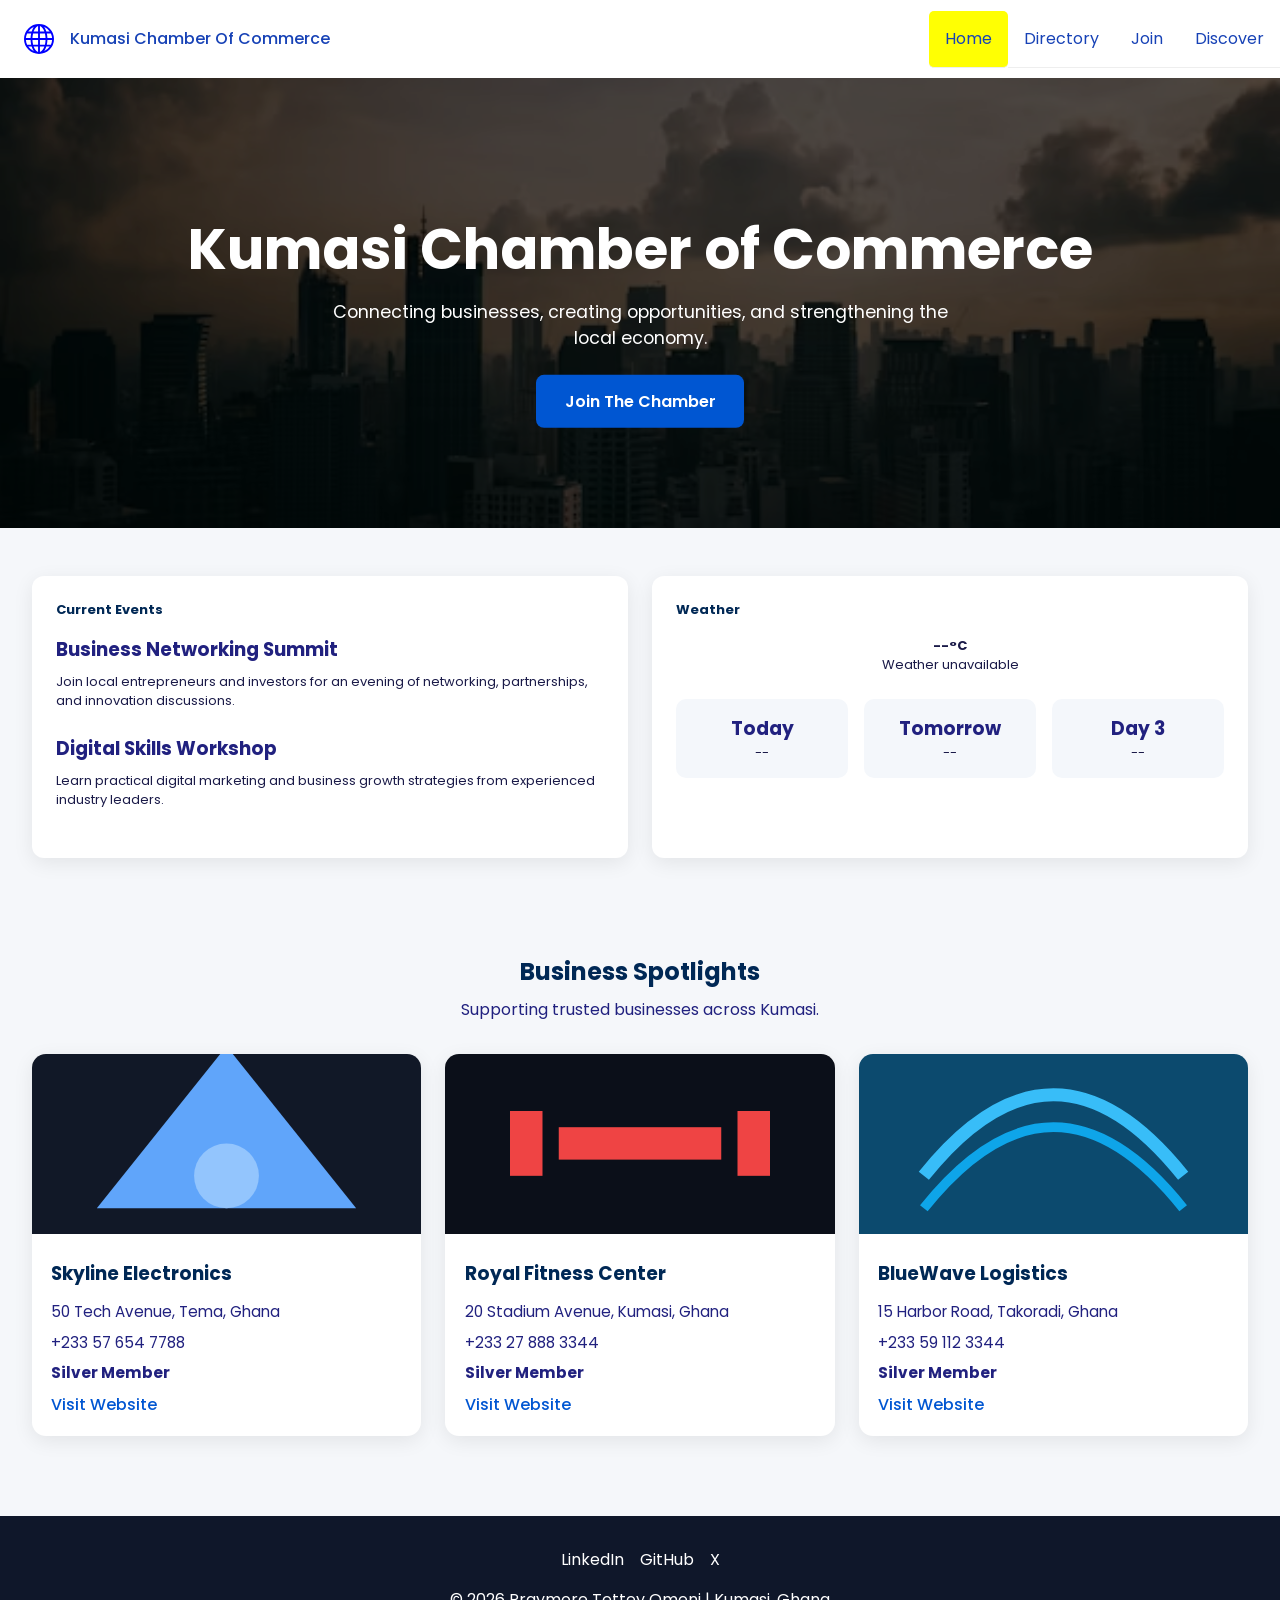
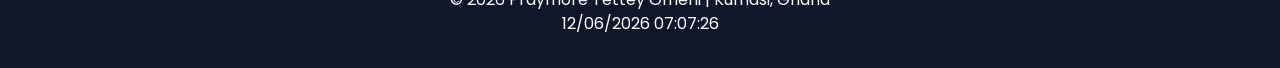
==== chamber/index.html @ e7712b9a "Complete home page of chamber of commerce project" ====
<!DOCTYPE html>
<html lang="en">
<head>
    <meta charset="UTF-8">
    <meta name="viewport" content="width=device-width, initial-scale=1.0">
    <meta name="description" content="The Kumasi Chamber of Commerce directory connects visitors with trusted local businesses.">
    <meta name="author" content="Praymore Tettey Omeni">
    <meta property="og:title" content="Kumasi Chamber of Commerce Home">
    <meta property="og:description" content="Explore local businesses, connect with trusted companies, and discover opportunities through the Kumasi Chamber of Commerce business directory.">
    <meta property="og:image" content="https://praymorex.github.io/wdd231/chamber/images/meta-image.webp">
    <meta property="og:url" content="https://praymorex.github.io/wdd231/chamber/index.html">
    <title>Kumasi Chamber Of Commerce | Directory</title>
    <link rel="icon" href="./images/favicon.ico">
    <link rel="stylesheet" href="styles/normalize.css">
    <link rel="stylesheet" href="styles/small.css">
    <link rel="stylesheet" href="styles/larger.css">
    <link rel="preconnect" href="https://fonts.googleapis.com">
    <link rel="preconnect" href="https://fonts.gstatic.com" crossorigin>
    <link href="https://fonts.googleapis.com/css2?family=Poppins:wght@300;400;500;600;700&display=swap" rel="stylesheet">
    <script src="scripts/home.js" defer></script>
</head>
<body>

<header>
    <div class="header">
        <div class="logo-name">
            <svg xmlns="http://www.w3.org/2000/svg" width="30" height="30" fill="blue" class="bi bi-globe" viewBox="0 0 16 16">
            <path d="M0 8a8 8 0 1 1 16 0A8 8 0 0 1 0 8m7.5-6.923c-.67.204-1.335.82-1.887 1.855A8 8 0 0 0 5.145 4H7.5zM4.09 4a9.3 9.3 0 0 1 .64-1.539 7 7 0 0 1 .597-.933A7.03 7.03 0 0 0 2.255 4zm-.582 3.5c.03-.877.138-1.718.312-2.5H1.674a7 7 0 0 0-.656 2.5zM4.847 5a12.5 12.5 0 0 0-.338 2.5H7.5V5zM8.5 5v2.5h2.99a12.5 12.5 0 0 0-.337-2.5zM4.51 8.5a12.5 12.5 0 0 0 .337 2.5H7.5V8.5zm3.99 0V11h2.653c.187-.765.306-1.608.338-2.5zM5.145 12q.208.58.468 1.068c.552 1.035 1.218 1.65 1.887 1.855V12zm.182 2.472a7 7 0 0 1-.597-.933A9.3 9.3 0 0 1 4.09 12H2.255a7 7 0 0 0 3.072 2.472M3.82 11a13.7 13.7 0 0 1-.312-2.5h-2.49c.062.89.291 1.733.656 2.5zm6.853 3.472A7 7 0 0 0 13.745 12H11.91a9.3 9.3 0 0 1-.64 1.539 7 7 0 0 1-.597.933M8.5 12v2.923c.67-.204 1.335-.82 1.887-1.855q.26-.487.468-1.068zm3.68-1h2.146c.365-.767.594-1.61.656-2.5h-2.49a13.7 13.7 0 0 1-.312 2.5m2.802-3.5a7 7 0 0 0-.656-2.5H12.18c.174.782.282 1.623.312 2.5zM11.27 2.461c.247.464.462.98.64 1.539h1.835a7 7 0 0 0-3.072-2.472c.218.284.418.598.597.933M10.855 4a8 8 0 0 0-.468-1.068C9.835 1.897 9.17 1.282 8.5 1.077V4z"/>
            </svg>
            <span>Kumasi Chamber Of Commerce</span>

        </div>
        <button id="menu" aria-label="Menu"></button>

        <nav id="nav-bar" class="navigation">
            <ul>
                <li><a class="active" href="./index.html">Home</a></li>
                <li><a href="./directory.html">Directory</a></li>
                <li><a href="#">Join</a></li>
                <li><a href="#">Discover</a></li>

            </ul>
            
        </nav>
    </div>
</header>

<main class="home">
    <section class="hero">
        <picture>
            <source srcset="images/hero-large.avif" media="(min-width: 768px)">
            <source srcset="images/hero-small.avif" media="(max-width: 767px)">
            <img src="images/hero-small.avif" alt="Kumasi business district" loading="lazy">
        </picture>

        <div class="hero-content">
            <h1>Kumasi Chamber of Commerce</h1>
            <p>
                Connecting businesses, creating opportunities, and strengthening the local economy.
            </p>

            <a href="#" class="cta-btn">Join The Chamber</a>
        </div>
    </section>

    <section class="info-grid">

        <section class="events card">
            <h2>Current Events</h2>

            <div class="event-item">
                <h3>Business Networking Summit</h3>
                <p>
                    Join local entrepreneurs and investors for an evening of networking,
                    partnerships, and innovation discussions.
                </p>
            </div>

            <div class="event-item">
                <h3>Digital Skills Workshop</h3>
                <p>
                    Learn practical digital marketing and business growth strategies
                    from experienced industry leaders.
                </p>
            </div>
        </section>

        <section class="weather card">
            <h2>Weather</h2>

            <div class="weather-main">
                <p class="temperature">
                    <span id="current-temp"></span>°C
                </p>

                <p id="weather-desc"></p>
            </div>

            <div class="forecast">
                <div>
                    <h3>Today</h3>
                    <p id="day1"></p>
                </div>

                <div>
                    <h3>Tomorrow</h3>
                    <p id="day2"></p>
                </div>

                <div>
                    <h3>Day 3</h3>
                    <p id="day3"></p>
                </div>
            </div>
        </section>

    </section>

    <section class="spotlights">
        <div class="section-heading">
            <h2>Business Spotlights</h2>
            <p>Supporting trusted businesses across Kumasi.</p>
        </div>

        <div id="spotlight-container" class="spotlight-grid"></div>
    </section>
</main>

<footer>
    <div class="socials">
        <a href="#" aria-label="LinkedIn">LinkedIn</a>
        <a href="#" aria-label="GitHub">GitHub</a>
        <a href="#" aria-label="Twitter">X</a>
    </div>
    <p>
        &copy; <span id="currentyear"></span>
        Praymore Tettey Omeni | Kumasi, Ghana
    </p>

    <p id="last-modified"></p>
</footer>

</body>
</html>
---- chamber/styles/small.css ----
:root {
    --primary-color: #0f172a;
    --secondary-color: #2563eb;
    --accent-color: #facc15;
    --background-color: #f8fafc;
    --text-color: #111827;
    --completed-color: #1742b6;
    --body-bg-color: rgba(255, 255, 255, 0.968);
}

* {
    margin: 0;
    padding: 0;
    box-sizing: border-box;
}

body {
    font-family: 'Poppins', sans-serif;
    color: rgb(33, 33, 127);
    line-height: 1.5;
}

.header{
    background-color: var(--body-bg-color);
    color: var(--completed-color);
    display: flex;
    justify-content: space-between;
    align-items: center;
    position: relative; 
    z-index: 1000;
    
}

#menu {
    background: none;
    border: none;
    color: var(--completed-color);
    font-size: 2rem;
    cursor: pointer;
    padding: 1rem;
}

#menu::before {
    content: "☰";
}

#menu.show::before {
    content: "✖";
}

.active {
  color: white;
  background-color: rgb(255, 255, 3);
  padding: 5px 10px;
  border-radius: 5px;
}

.navigation {
    display: none;
}

.navigation.show {
    position: absolute;
    top: 100%;        
    left: 0;
    width: 100%;
    background-color: #ffffff; 
    display: flex;
    flex-direction: column;
    align-items: center;
    z-index: 100;
}

.navigation ul {
    list-style: none;
}

.navigation a {
    width: 100%;
    display: block;
    padding: 1rem;
    text-decoration: none;
    color: var(--completed-color);
    transition: background-color 0.3s ease;
    border-bottom: 1px solid #eee;
    z-index: 1000;
}

.navigation a:hover {
    background-color: var(--accent-color);
}

.logo-name {
    display: flex;
    justify-content: space-between;
    align-items: center;
    gap: 1rem;
    padding: 1.5rem;
}

.logo-name span{
    font-weight: 500;
}

footer {
    background-color: var(--primary-color);
    color: white;
    text-align: center;
    padding: 2rem 1rem;
}

.socials {
    display: flex;
    justify-content: center;
    gap: 1rem;
    margin-bottom: 1rem;
}

.socials a {
    color: white;
    text-decoration: none;
}


/* DIRECTORY PAGE */
.hero {
  position: relative;
  width: 100%;
  height: 100px;
  overflow: hidden;
}

.hero img {
  width: 100%;
  height: 100%;
  object-fit: cover;
  display: block;
}

.hero-text {
  position: absolute;
  bottom: 7px;
  left: 30px;
  color: white;
}

.hero-text h1 {
  margin-top: 10px;
  font-size: 1.2rem;
}

.grid-view span, .list-view span{
    color: #1f2d7f;
    font-size: 12px;
}

.search-bar {
      width: 250px;
      padding-top: 10px;
      border: 1px solid #ccc;
      font-size: 10px;
}

.search-btn {
      padding: 5px 7px;
      cursor: pointer;
      border: 1px solid black;
}

#clear-btn{
    padding: 0.5rem 1rem;
    font-size: 12px;
}

#clear-btn, .search form, select{
    width: 100%;
    max-width: 280px;
}

#grid-btn, #list-btn{
    padding: 0.5rem 1rem;
    font-size: 12px;
}

select{
    width: 90%;
    max-width: 280px;
    border: 1px solid #ccc;
    border-radius: 6px;
    background-color: white;
    color: var(--text-color);
    padding: 0.8rem 1rem;
    font-size: 12px; 
}

.categories {
    width: 100%;
    display: flex;
    flex-direction: column;
    align-items: center;
    gap: 0.3rem;
}

.categories label {
    font-size: 12px;
    color: var(--completed-color);
}


.search form{
    display: flex;
}

.extra{
    display: flex;
    flex-direction: column;
    justify-content: space-evenly;
    align-items: center;
    padding: 0.2rem;
}

.extra *{
    padding: 0.2rem;
}

.grid-view {
    display: grid;
    grid-template-columns: repeat(auto-fit, minmax(320px, 320px));
    gap: 1.5rem;
    padding: 1rem;
    justify-content: center;
}

.list-view {
    display: flex;
    flex-direction: column;
    gap: 15px;
}

.grid-view .card{
    height: auto;
    padding: 1rem;
    border: 1px solid rgb(46, 52, 161);
    border-radius: 10px;
    transition: transform 0.2s ease, box-shadow 0.2s ease;
}

.grid-view .card:hover {
    transform: translateY(-4px);
    box-shadow: 0 4px 12px rgba(0,0,0,0.15);
}

.list-view .card *{
    width: 17%;
}

.card p, .card h2{
    color: rgb(26, 26, 72);
    font-size: 12px;
}

.list-view .card{
    display: flex;
    gap: 10px;
    align-items: center;
    padding: 1rem;
}

.list-view .card:nth-child(odd) {
    background-color: lightgray;
}

.list-view .card:nth-child(even) {
    background-color: white;
}

/*Home page*/
main {
    width: 100%;
}

.home .hero {
    position: relative;
    margin-top: 0;
    height: auto;
}

.home .hero::before {
    content: "";
    position: absolute;
    inset: 0;
    background: rgba(0, 0, 0, 0.45);
    z-index: 1;
}

.home .hero img {
    width: 100%;
    height: 450px;
    object-fit: cover;
    display: block;
    filter: brightness(55%);
}

.home .hero .hero-content {
    position: absolute;
    top: 50%;
    left: 50%;
    transform: translate(-50%, -50%);
    width: 90%;
    text-align: center;
    color: white;
    z-index: 2;

}

.home .hero .hero-content h1 {
    font-size: 2rem;
    margin-bottom: 1rem;
    line-height: 1.2;
}

.home .hero .hero-content p {
    font-size: 1rem;
    max-width: 650px;
    margin: 0 auto 1.5rem;
}

.cta-btn {
    display: inline-block;
    background-color: #0056d2;
    color: white;
    text-decoration: none;
    padding: 0.9rem 1.8rem;
    border-radius: 8px;
    font-weight: 600;
    transition: background-color 0.3s ease;
}

.cta-btn:hover {
    background-color: #003f99;
}

.info-grid {
    display: grid;
    gap: 1.5rem;
    padding: 2rem 1rem;
}

.events.card, .weather.card {
    background-color: white;
    border-radius: 12px;
    padding: 1.5rem;
    box-shadow: 0 5px 20px rgba(0,0,0,0.08);
}

.events.card h2, .weather.card h2{
    margin-bottom: 1rem;
    color: #002855;
}

.event-item {
    margin-bottom: 1.5rem;
}

.event-item h3 {
    margin-bottom: 0.5rem;
}

.weather-main {
    text-align: center;
    margin-bottom: 1.5rem;
}

.temperature {
    font-size: 2.5rem;
    font-weight: 700;
    color: #0056d2;
}

.forecast {
    display: grid;
    grid-template-columns: repeat(3, 1fr);
    gap: 1rem;
    text-align: center;
}

.forecast div {
    background-color: #f4f7fb;
    padding: 1rem 0.5rem;
    border-radius: 10px;
}

.spotlights {
    padding: 2rem 1rem 4rem;
}

.section-heading {
    text-align: center;
    margin-bottom: 2rem;
}

.section-heading h2 {
    color: #002855;
    margin-bottom: 0.5rem;
}

.spotlight-grid {
    display: grid;
    gap: 1.5rem;
}

.spotlight-card {
    background-color: white;
    border-radius: 14px;
    overflow: hidden;
    box-shadow: 0 5px 20px rgba(0,0,0,0.08);
    transition: transform 0.3s ease;
}

.spotlight-card:hover {
    transform: translateY(-5px);
}

.spotlight-card img {
    width: 100%;
    height: 180px;
    object-fit: cover;
    background-color: #f4f4f4;
}

.spotlight-content {
    padding: 1.2rem;
}

.spotlight-content h3 {
    margin-bottom: 0.8rem;
    color: #002855;
}

.spotlight-content p {
    margin-bottom: 0.5rem;
    font-size: 0.95rem;
}

.spotlight-content a {
    color: #0056d2;
    text-decoration: none;
    font-weight: 500;
}

.home{
    background-color: #f5f7fa;
}
---- chamber/styles/larger.css ----
@media screen and (min-width: 768px) {

    #menu {
        display: none;
    }

    .navigation {
        display: inline;
    }

    .navigation ul {
        display: flex;
        justify-content: center;
        align-items: center;
    }

    .header{
        background-color: var(--body-bg-color);
        color: var(--completed-color);
        display: flex;
        justify-content: space-between;
        align-items: center;
        top: auto;
        left: auto;

    
    }


    /* DIRECTORY PAGE */
    .hero-text {
    position: absolute;
    bottom: 50px;
    left: 40px;
    color: white;
    }

    .search-bar {
        width: 250px;
        padding: 10px;
        border: 1px solid #ccc;
        font-size: 10px;
    }

    .search-btn {
        padding: 5px 7px;
        cursor: pointer;
        border: 1px solid black;
    }

    .categories {
        width:170px;
        display: flex;
        flex-direction: row;
        gap: 0.3rem;
    }

    .categories label {
        font-size: 12px;
        color: var(--completed-color);
    }

    #clear-btn{
        width: 120px;
        padding: 0.5rem 1.5rem;
        font-size: 12px;
    }

    .search form, select{
        width: 150px;
}

    #grid-btn, #list-btn, select{
        padding: 0.5rem 0.5rem;
        font-size: 12px;
    }

    .search form{
        display: flex;
    }

    select{
        padding: 0.4rem 1rem;
        font-size: 12px; 
    }

    .list-view .card:nth-child(odd) {
    background-color: lightgray;
    }

    .list-view .card:nth-child(even) {
        background-color: white;
    }

    .extra{
        display: flex;
        flex-direction: row;
        justify-content: space-evenly;
        align-items: center;
    }
    
    .extra *{
        padding: 0.5rem;
    }

    .grid-view {
        display: grid;
        grid-template-columns: repeat(auto-fit, minmax(320px, 320px));
        gap: 1.5rem;
        padding: 1rem;
        justify-content: center;
    }

    .list-view {
        display: flex;
        flex-direction: column;
        gap: 15px;
    }

    .grid-view .card{
        height: auto;
        padding: 1rem;
        border: 1px solid rgb(60, 24, 145);
        border-radius: 10px;
        transition: transform 0.2s ease, box-shadow 0.2s ease;
    }

    .grid-view .card:hover {
        transform: translateY(-4px);
        box-shadow: 0 4px 12px rgba(0,0,0,0.15);
    }

     .list-view .card *{
        width: 15%;
    }

     .card p, .card h2{
        color: rgb(26, 26, 72);
        font-size: 13px;
    }

    .list-view .card{
        display: flex;
        gap: 15px;
        align-items: center;
        padding: 1rem;
    }

    /*Home page*/

    .home .hero .hero-content h1 {
        font-size: 3.5rem;
    }

    .home .hero .hero-content p {
        font-size: 1.1rem;
    }

    .home .info-grid {
        grid-template-columns: 1fr 1fr;
        padding: 3rem 2rem;
    }

    .home .spotlights {
        padding: 3rem 2rem 5rem;
    }

    .home .spotlight-grid {
        grid-template-columns: repeat(3, 1fr);
    }

}
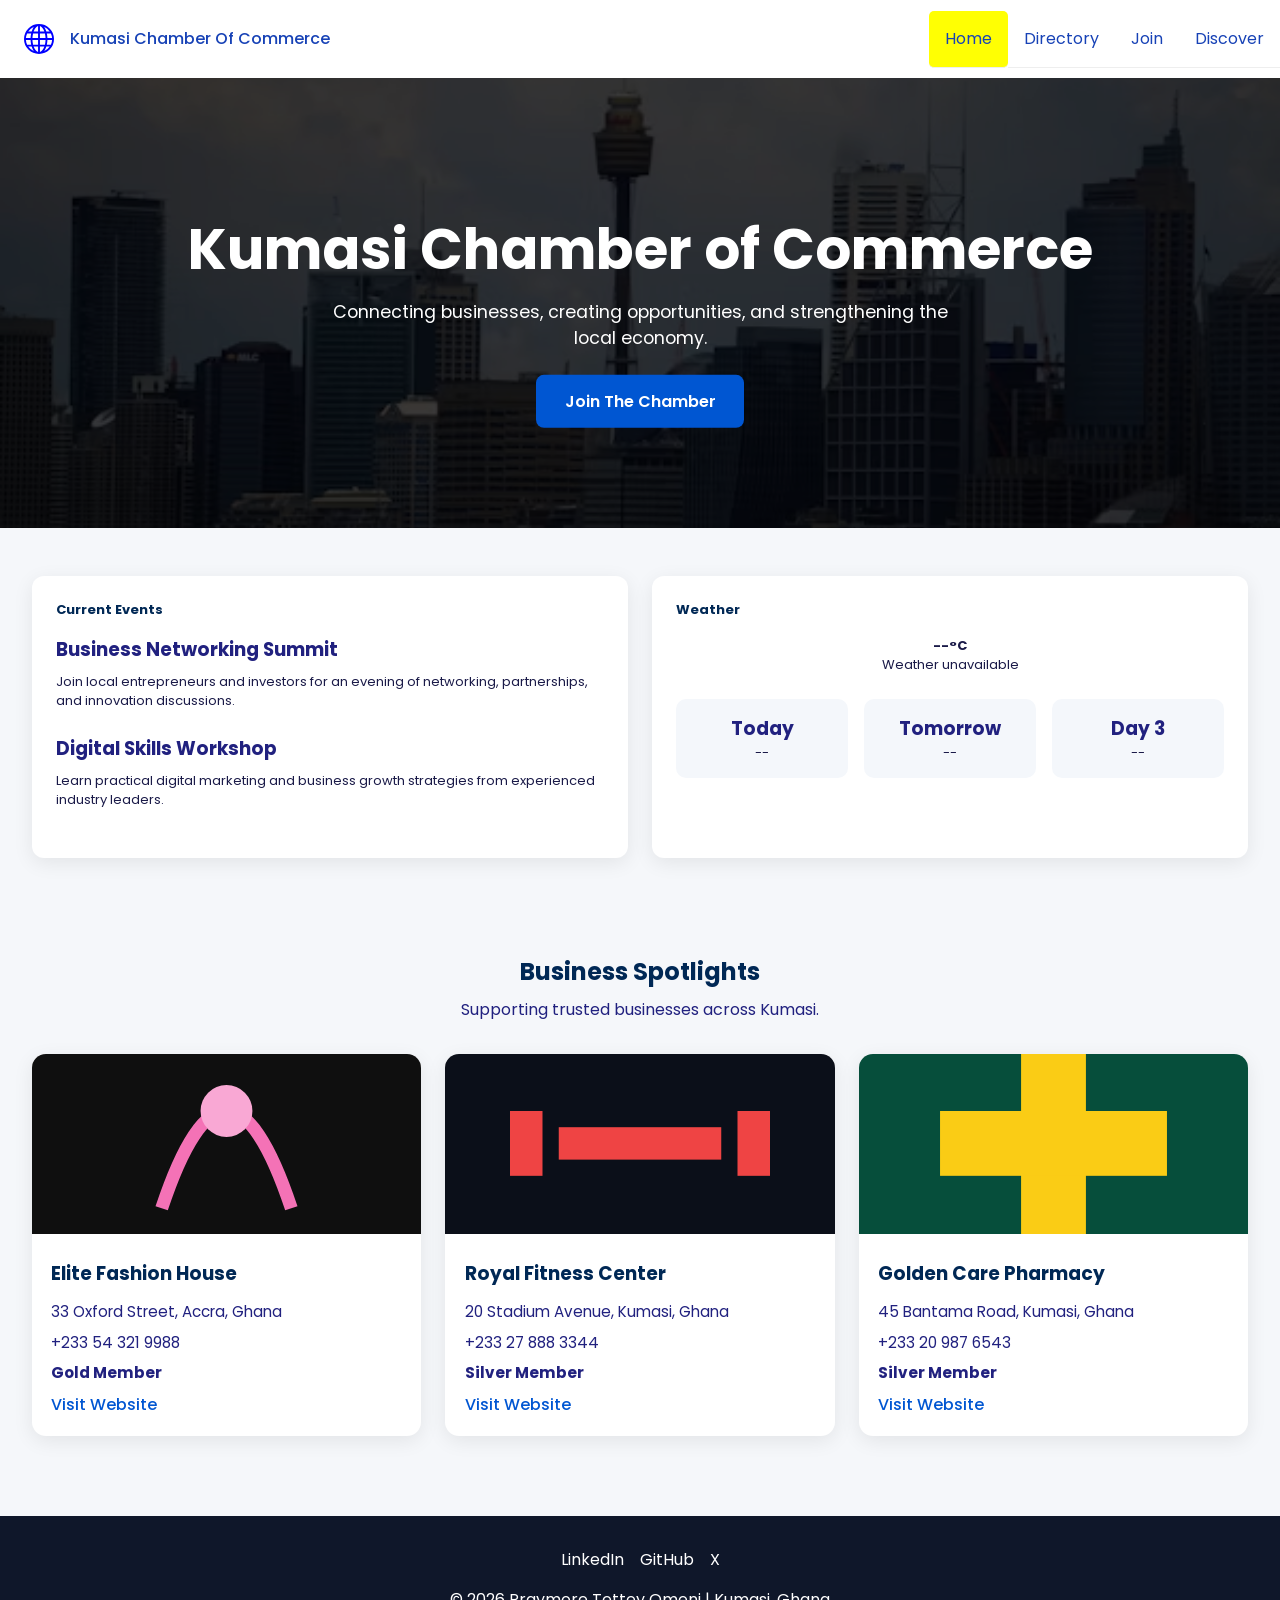
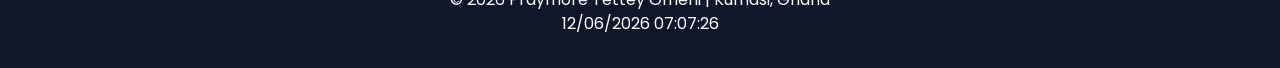
==== commit 7065594d: "Fix page audit errors" ====
--- a/chamber/index.html
+++ b/chamber/index.html
@@ -3,13 +3,13 @@
 <head>
     <meta charset="UTF-8">
     <meta name="viewport" content="width=device-width, initial-scale=1.0">
-    <meta name="description" content="The Kumasi Chamber of Commerce directory connects visitors with trusted local businesses.">
+    <meta name="description" content="The Kumasi Chamber of Commerce connects visitors with trusted local businesses.">
     <meta name="author" content="Praymore Tettey Omeni">
     <meta property="og:title" content="Kumasi Chamber of Commerce Home">
     <meta property="og:description" content="Explore local businesses, connect with trusted companies, and discover opportunities through the Kumasi Chamber of Commerce business directory.">
     <meta property="og:image" content="https://praymorex.github.io/wdd231/chamber/images/meta-image.webp">
     <meta property="og:url" content="https://praymorex.github.io/wdd231/chamber/index.html">
-    <title>Kumasi Chamber Of Commerce | Directory</title>
+    <title>Kumasi Chamber Of Commerce | Home</title>
     <link rel="icon" href="./images/favicon.ico">
     <link rel="stylesheet" href="styles/normalize.css">
     <link rel="stylesheet" href="styles/small.css">
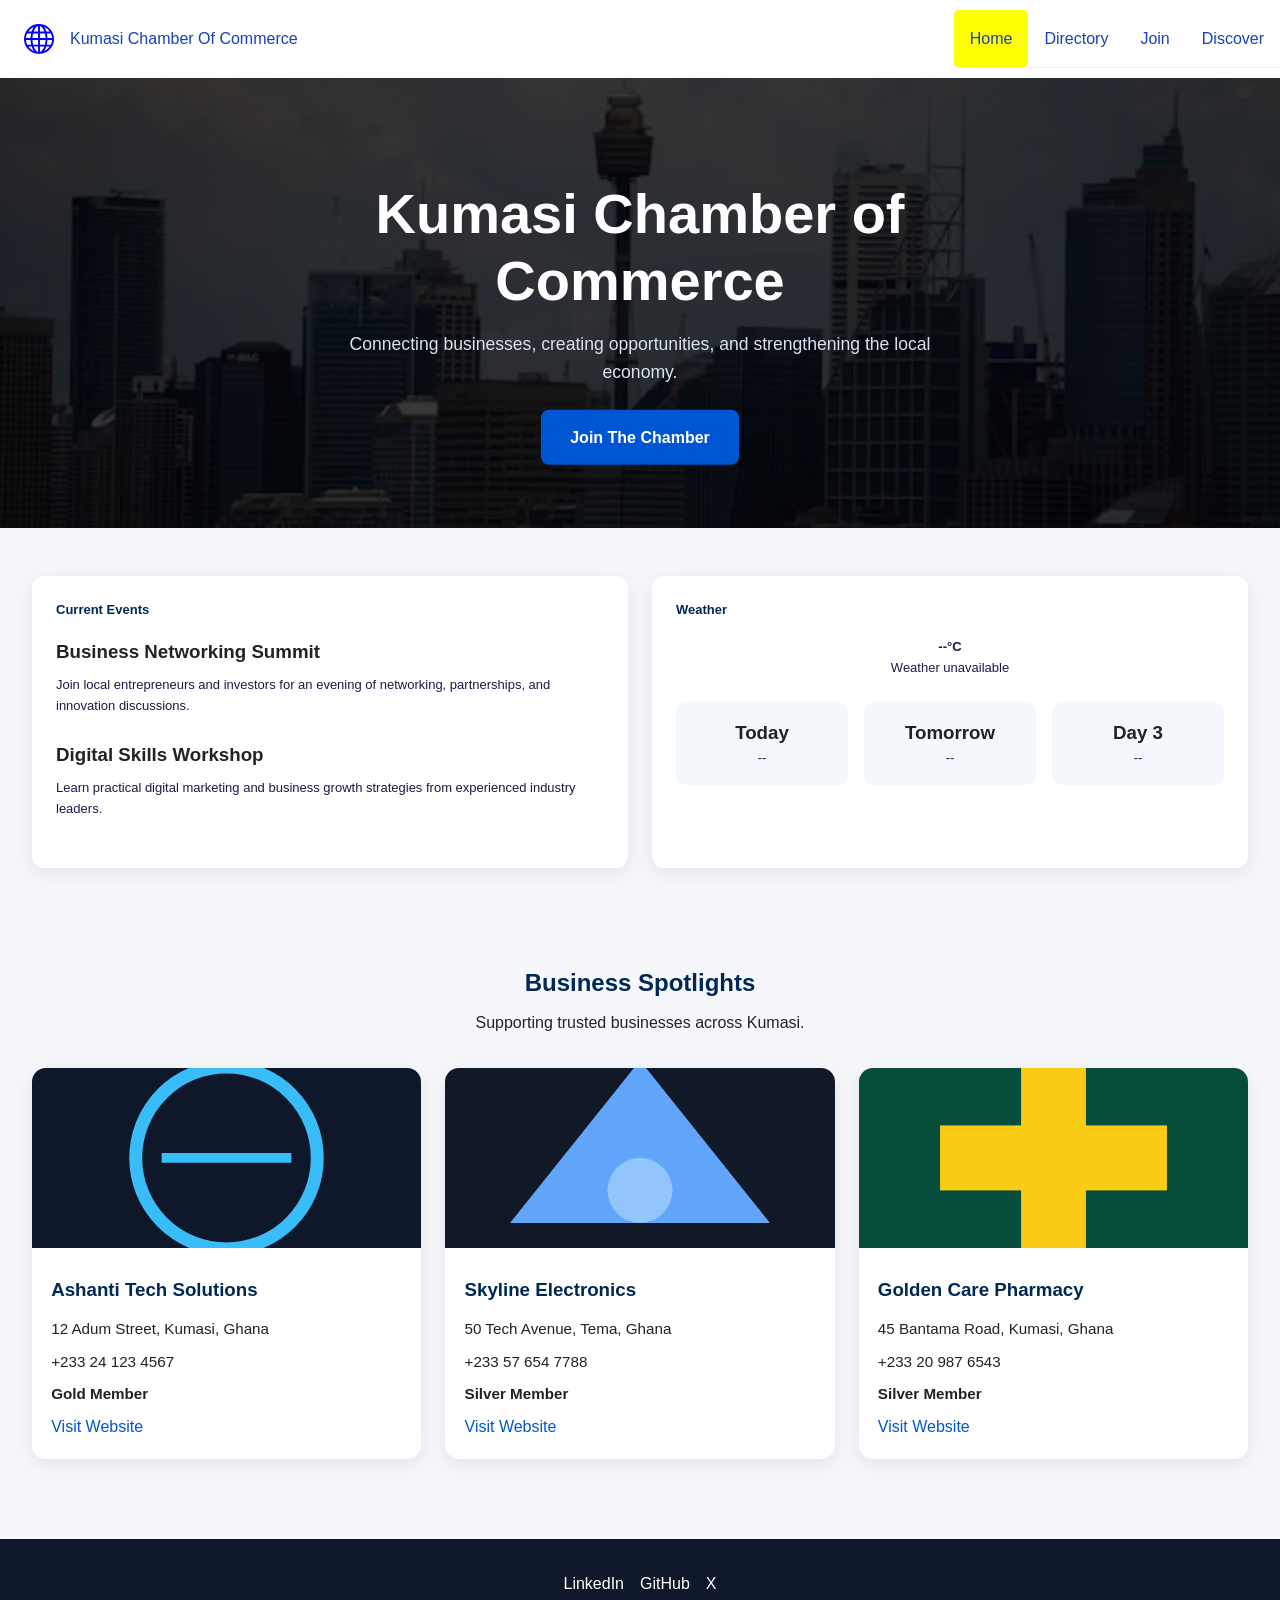
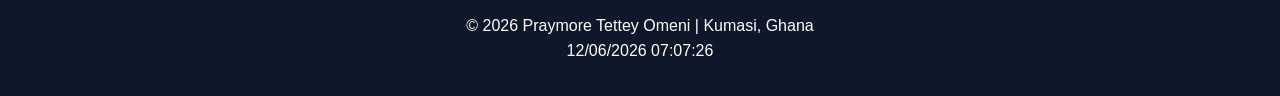
==== commit 76c376cd: "Complete chamber of commerce join page" ====
--- a/chamber/index.html
+++ b/chamber/index.html
@@ -36,7 +36,7 @@
             <ul>
                 <li><a class="active" href="./index.html">Home</a></li>
                 <li><a href="./directory.html">Directory</a></li>
-                <li><a href="#">Join</a></li>
+                <li><a href="./join.html">Join</a></li>
                 <li><a href="#">Discover</a></li>
 
             </ul>
--- a/chamber/styles/small.css
+++ b/chamber/styles/small.css
@@ -451,3 +451,342 @@
 .home{
     background-color: #f5f7fa;
 }
+
+/*Join*/
+:root {
+    --primary: #00c2a8;
+    --secondary: #021b45;
+    --dark: #01122f;
+    --light: #ffffff;
+    --gray: #f4f7fb;
+    --shadow: 0 10px 30px rgba(0, 0, 0, 0.15);
+}
+
+body {
+    font-family: "Segoe UI", sans-serif;
+    line-height: 1.6;
+    color: #222;
+    background: #fff;
+}
+
+.join-hero {
+    min-height: 85vh;
+
+    background:
+        linear-gradient(
+            rgba(0, 14, 42, 0.85),
+            rgba(0, 14, 42, 0.85)
+        ),
+        url("../images/kumasi-business.jpg");
+
+    background-size: cover;
+    background-position: center;
+
+    display: flex;
+    align-items: center;
+}
+
+.hero-overlay {
+    width: 100%;
+}
+
+.hero-content {
+    max-width: 650px;
+    padding: 4rem 8%;
+    color: white;
+}
+
+.hero-tag {
+    display: inline-block;
+    background: rgba(0, 194, 168, .15);
+    color: var(--primary);
+    padding: .7rem 1.2rem;
+    border-radius: 50px;
+    margin-bottom: 1.5rem;
+    border: 1px solid rgba(0,194,168,.3);
+}
+
+.hero-content h1 {
+    font-size: 4rem;
+    line-height: 1.1;
+    margin-bottom: 1.5rem;
+}
+
+.hero-content h1 span {
+    color: var(--primary);
+}
+
+.hero-content p {
+    font-size: 1.1rem;
+    max-width: 550px;
+    margin-bottom: 2rem;
+    color: #d9e2f0;
+}
+
+.hero-btn {
+    display: inline-flex;
+    align-items: center;
+    gap: .7rem;
+
+    text-decoration: none;
+    background: var(--primary);
+    color: white;
+
+    padding: 1rem 2rem;
+    border-radius: 10px;
+
+    font-weight: 600;
+
+    transition: .3s;
+}
+
+.hero-btn:hover {
+    transform: translateY(-4px);
+    box-shadow: var(--shadow);
+}
+
+.benefits {
+    padding: 5rem 8%;
+    text-align: center;
+}
+
+.benefits h2 {
+    font-size: 2.3rem;
+    color: var(--secondary);
+    margin-bottom: 3rem;
+}
+
+.benefits-grid {
+    display: grid;
+    grid-template-columns: repeat(auto-fit, minmax(220px,1fr));
+    gap: 2rem;
+}
+
+.benefit-card {
+    background: white;
+    padding: 2rem;
+    border-radius: 15px;
+    box-shadow: var(--shadow);
+
+    transition: .3s;
+}
+
+.benefit-card:hover {
+    transform: translateY(-10px);
+}
+
+.benefit-card i {
+    font-size: 2.5rem;
+    color: var(--primary);
+    margin-bottom: 1rem;
+}
+
+.benefit-card h3 {
+    margin-bottom: .8rem;
+}
+
+.memberships {
+    padding: 5rem 8%;
+    background: linear-gradient(
+        135deg,
+        var(--dark),
+        var(--secondary)
+    );
+
+    color: white;
+}
+
+.memberships h2 {
+    text-align: center;
+    margin-bottom: 3rem;
+    font-size: 2.4rem;
+}
+
+.membership-grid {
+    display: grid;
+    grid-template-columns: repeat(auto-fit, minmax(250px,1fr));
+    gap: 2rem;
+}
+
+.membership-card {
+    background: white;
+    color: #222;
+
+    border-radius: 20px;
+    padding: 2rem;
+
+    transition: .4s;
+    box-shadow: var(--shadow);
+}
+
+.membership-card:hover {
+    transform: translateY(-10px);
+}
+
+.featured {
+    border: 3px solid var(--primary);
+}
+
+.membership-card h3 {
+    margin-bottom: 1rem;
+    color: var(--secondary);
+}
+
+.price {
+    color: var(--primary);
+    font-size: 1.5rem;
+    font-weight: bold;
+    margin-bottom: 1rem;
+}
+
+.membership-card ul {
+    list-style: none;
+    margin-bottom: 1.5rem;
+}
+
+.membership-card li {
+    margin-bottom: .8rem;
+}
+
+.learn-more {
+    width: 100%;
+    border: none;
+
+    background: var(--primary);
+    color: white;
+
+    padding: .9rem;
+    border-radius: 8px;
+
+    cursor: pointer;
+    font-weight: 600;
+}
+
+.learn-more:hover {
+    opacity: .9;
+}
+
+.join-form-section {
+    background: #f8fafc;
+    padding: 5rem 8%;
+}
+
+.hero-content span, .hero-content h1{
+    color: white
+}
+
+.form-container {
+    max-width: 900px;
+    margin: auto;
+
+    background: white;
+    padding: 3rem;
+
+    border-radius: 20px;
+    box-shadow: var(--shadow);
+}
+
+.form-container h2 {
+    text-align: center;
+    margin-bottom: 2rem;
+    color: var(--secondary);
+}
+
+form {
+    display: grid;
+    gap: 1.5rem;
+}
+
+label {
+    display: flex;
+    flex-direction: column;
+    font-weight: 600;
+}
+
+input,
+textarea,
+select {
+    margin-top: .5rem;
+
+    padding: 1rem;
+    border: 1px solid #d4d4d4;
+    border-radius: 8px;
+
+    font-size: 1rem;
+}
+
+input:focus,
+textarea:focus,
+select:focus {
+    outline: none;
+    border-color: var(--primary);
+}
+
+form button {
+    background: var(--secondary);
+    color: white;
+
+    border: none;
+    padding: 1rem;
+
+    border-radius: 10px;
+
+    cursor: pointer;
+    font-size: 1rem;
+    font-weight: 600;
+
+    transition: .3s;
+}
+
+form button:hover {
+    background: var(--primary);
+}
+
+.modal {
+    display: none;
+
+    position: fixed;
+    inset: 0;
+
+    background: rgba(0,0,0,.7);
+
+    justify-content: center;
+    align-items: center;
+
+    z-index: 999;
+}
+
+.modal-content {
+    background: white;
+    width: 90%;
+    max-width: 500px;
+
+    padding: 2rem;
+    border-radius: 15px;
+
+    position: relative;
+
+    animation: popup .3s ease;
+}
+
+.close {
+    position: absolute;
+    right: 20px;
+    top: 15px;
+
+    cursor: pointer;
+    font-size: 1.5rem;
+}
+
+@keyframes popup {
+
+    from {
+        opacity: 0;
+        transform: scale(.8);
+    }
+
+    to {
+        opacity: 1;
+        transform: scale(1);
+    }
+}
--- a/chamber/styles/larger.css
+++ b/chamber/styles/larger.css
@@ -169,4 +169,24 @@
         grid-template-columns: repeat(3, 1fr);
     }
 
+    /*Join*/
+    .hero-content {
+        text-align: center;
+        padding: 3rem 1.5rem;
+    }
+
+    .hero-content h1 {
+        font-size: 2.7rem;
+    }
+
+    .benefits,
+    .memberships,
+    .join-form-section {
+        padding: 4rem 1.5rem;
+    }
+
+    .form-container {
+        padding: 2rem;
+    }
+
 }
